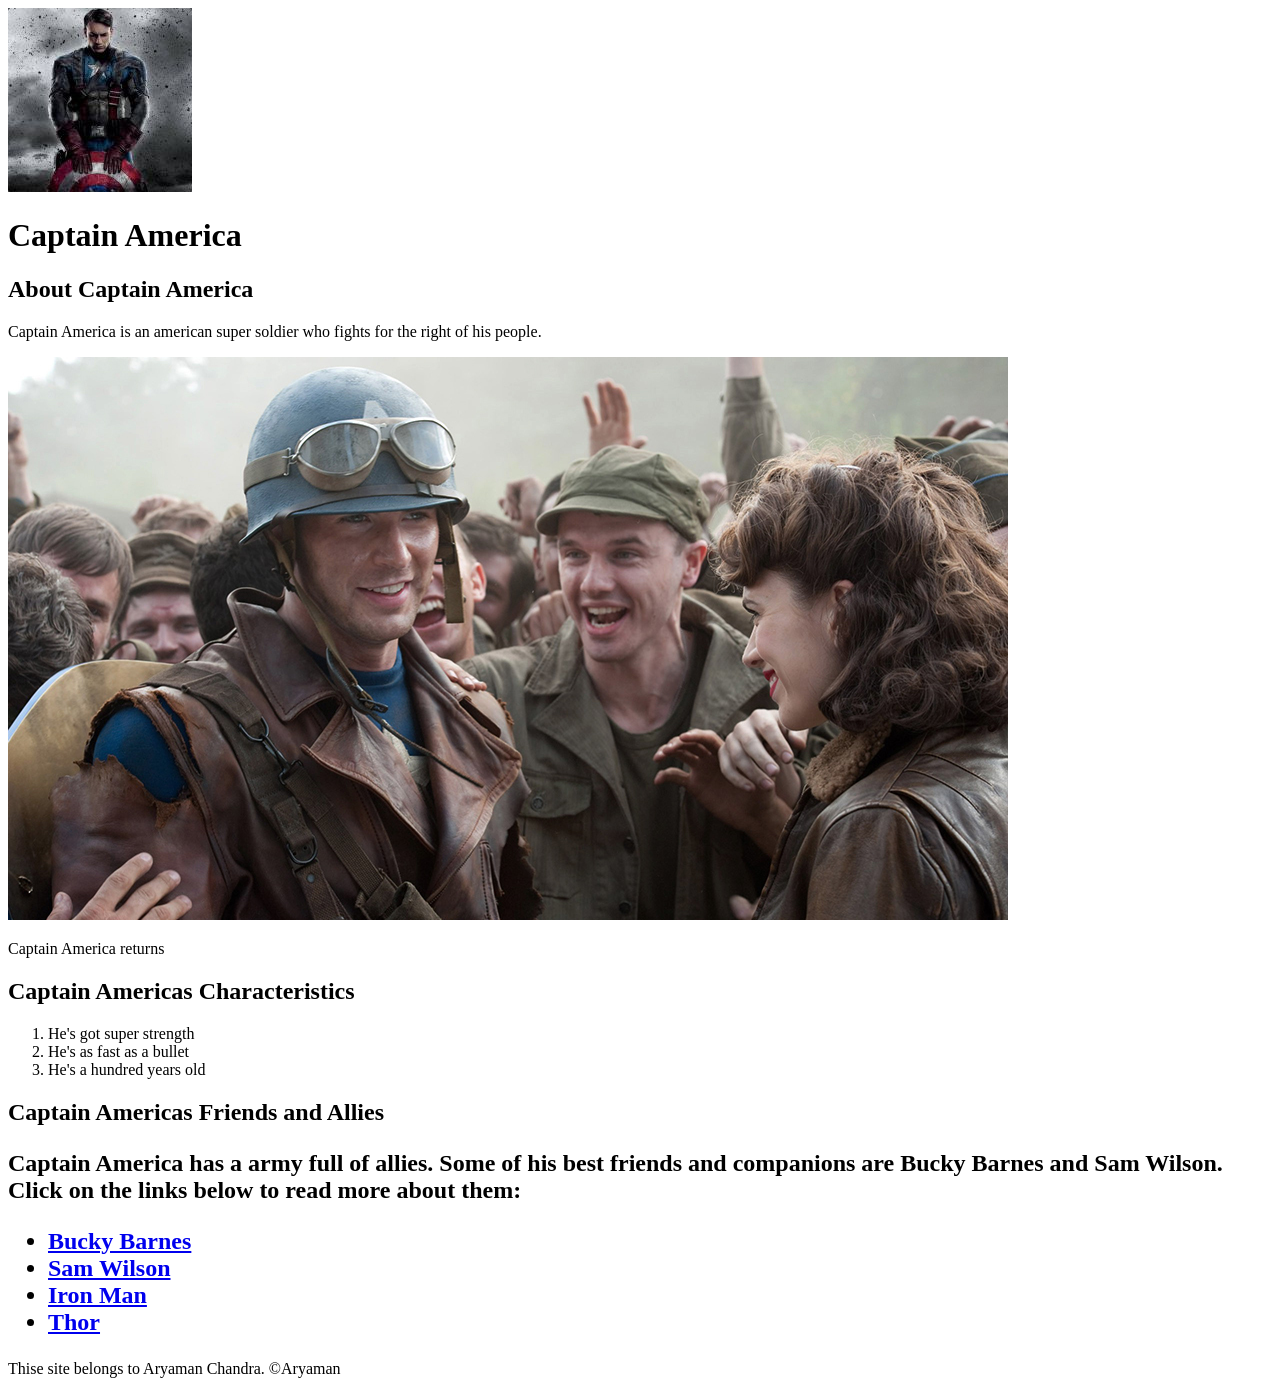
==== index.html @ 57a2b220 "Added our characters index.html file and a few images Wrote the html and added a favicon" ====
<!DOCTYPE html>
<html>
<head>
	<title>Captain America</title>
	<link rel="icon" href="captainamerica-favicon">
</head>
<body>
	<!-- header element -->
	<header>
		<img src="img/captain america-avatar.jpg">
		<h1>Captain America</h1>
	</header>

	<!-- main element -->
	<main>
		<h2>About Captain America</h2>
		<p>Captain America is an american super soldier who fights for the right of his people. </p>
		<img src="img/captainamerica-big.jpg">
		
		<p>Captain America returns</p>
		
		<!-- Characteristics -->
		<h2>Captain Americas Characteristics</h2>
		<ol>
			 <li>He's got super strength</li>
			 <li>He's as fast as a bullet</li>
			 <li>He's a hundred years old</li>
		</ol>

		<!-- Friends and Allies -->
		<h2>Captain Americas Friends and Allies
		<p>Captain America has a army full of allies. Some of his best friends and companions are Bucky Barnes and Sam Wilson. Click on the links below to read more about them:</p>
		<ul>
			<li><a target="_blank" href="https://marvelcinematicuniverse.fandom.com/wiki/Winter_Soldier">Bucky Barnes</a></li>
			<li><a target="_blank"href="https://marvelcinematicuniverse.fandom.com/wiki/Falcon">Sam Wilson</a></li>
			<li><a target="_blank"href="https://marvelcinematicuniverse.fandom.com/wiki/Iron_Man">Iron Man</a></li>
			<li><a target="_blank"href="https://marvelcinematicuniverse.fandom.com/wiki/Thor">Thor</a></li>

		</ul>
	</main>	

	<!-- Footer element -->
	<footer>
		<p>Thise site belongs to Aryaman Chandra. &copy;Aryaman</p>
	</footer>
</body>
</html>
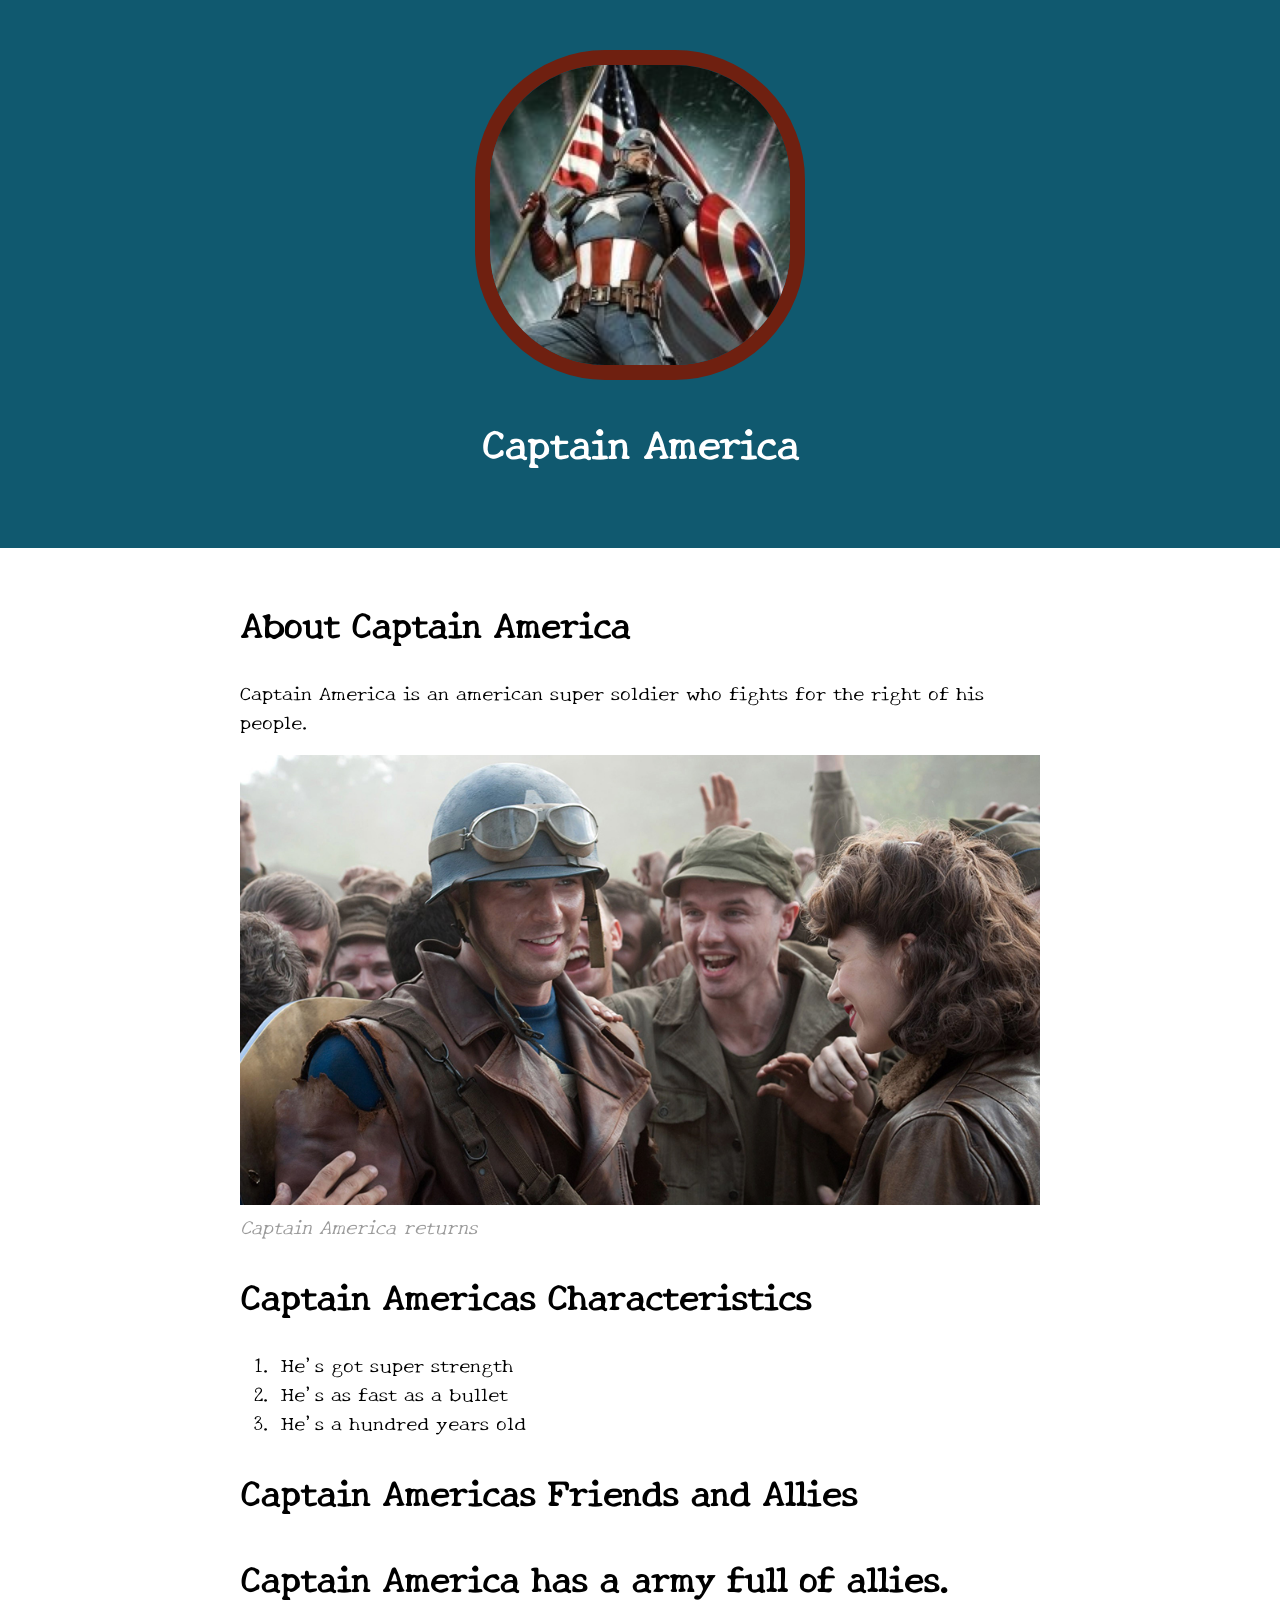
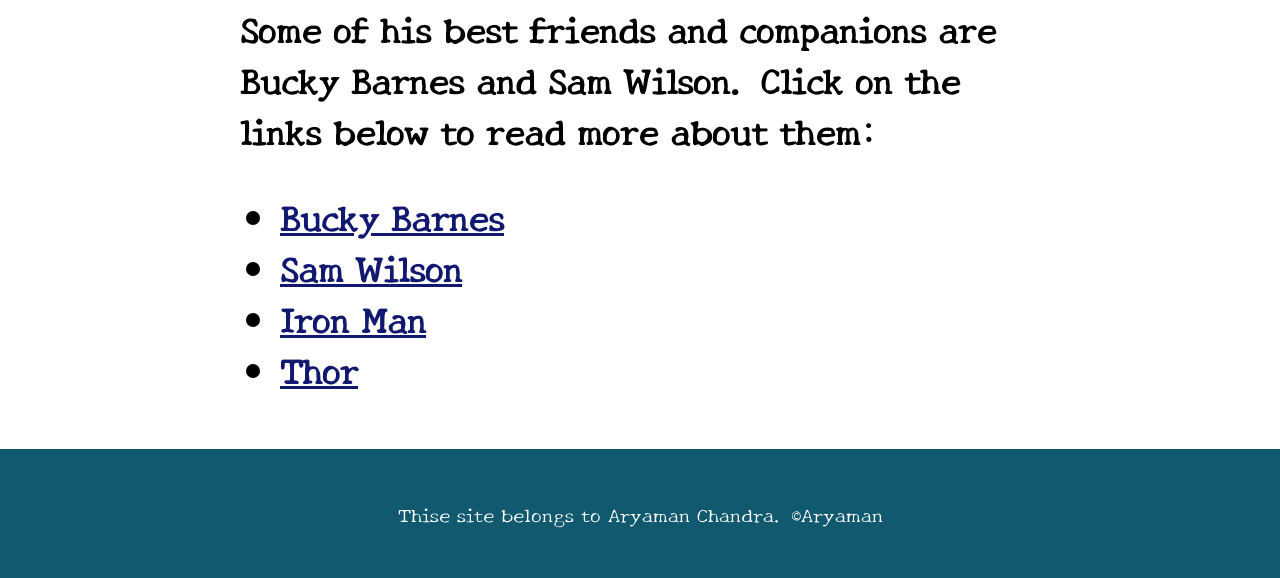
==== commit 89d436a0: "Wrote the css for our characters website(and changed some html)" ====
--- a/index.html
+++ b/index.html
@@ -3,6 +3,9 @@
 <head>
 	<title>Captain America</title>
 	<link rel="icon" href="captainamerica-favicon">
+	<link rel="preconnect" href="https://fonts.gstatic.com">
+	<link href="https://fonts.googleapis.com/css2?family=New+Tegomin&display=swap" rel="stylesheet">
+	<link rel="stylesheet" type="text/css" href="css/hero.css">
 </head>
 <body>
 	<!-- header element -->
@@ -17,7 +20,7 @@
 		<p>Captain America is an american super soldier who fights for the right of his people. </p>
 		<img src="img/captainamerica-big.jpg">
 		
-		<p>Captain America returns</p>
+		<p class="caption">Captain America returns</p>
 		
 		<!-- Characteristics -->
 		<h2>Captain Americas Characteristics</h2>
--- a/css/hero.css
+++ b/css/hero.css
@@ -0,0 +1,70 @@
+body{
+	margin: 0;
+	font-family: 'New Tegomin', serif;
+	font-size: 20px;
+}
+
+header{
+	background-color: #10596F;
+	text-align: center;
+	padding-top: 50px;
+	padding-bottom: 50px;
+}
+
+h1, h2{
+	font-family: 'New Tegomin', serif;
+}
+
+
+header h1{
+	color: white;
+
+}
+
+header img{
+	border-radius: 130px;
+	width: 300px;
+	border: 15px solid #6F2010;
+}
+
+main{
+	max-width: 800px;
+	margin: 0 auto;
+	padding: 20px;
+}
+
+main img{
+	max-width: 100%;
+}
+
+h2{
+	font-size: 35px;
+	margin: 40px, 0 10px;
+
+}
+
+a{
+	color: #10186F;
+}
+a:hover{
+	color:#CA2316;
+}
+
+
+footer{
+	background-color: #10596F;
+	text-align: center;
+	color: white;
+	padding: 50px;
+}
+
+footer p{
+	margin:0;
+}
+
+
+p.caption{
+	color:#999999;
+	font-style: italic;
+	margin-top: 0;
+}
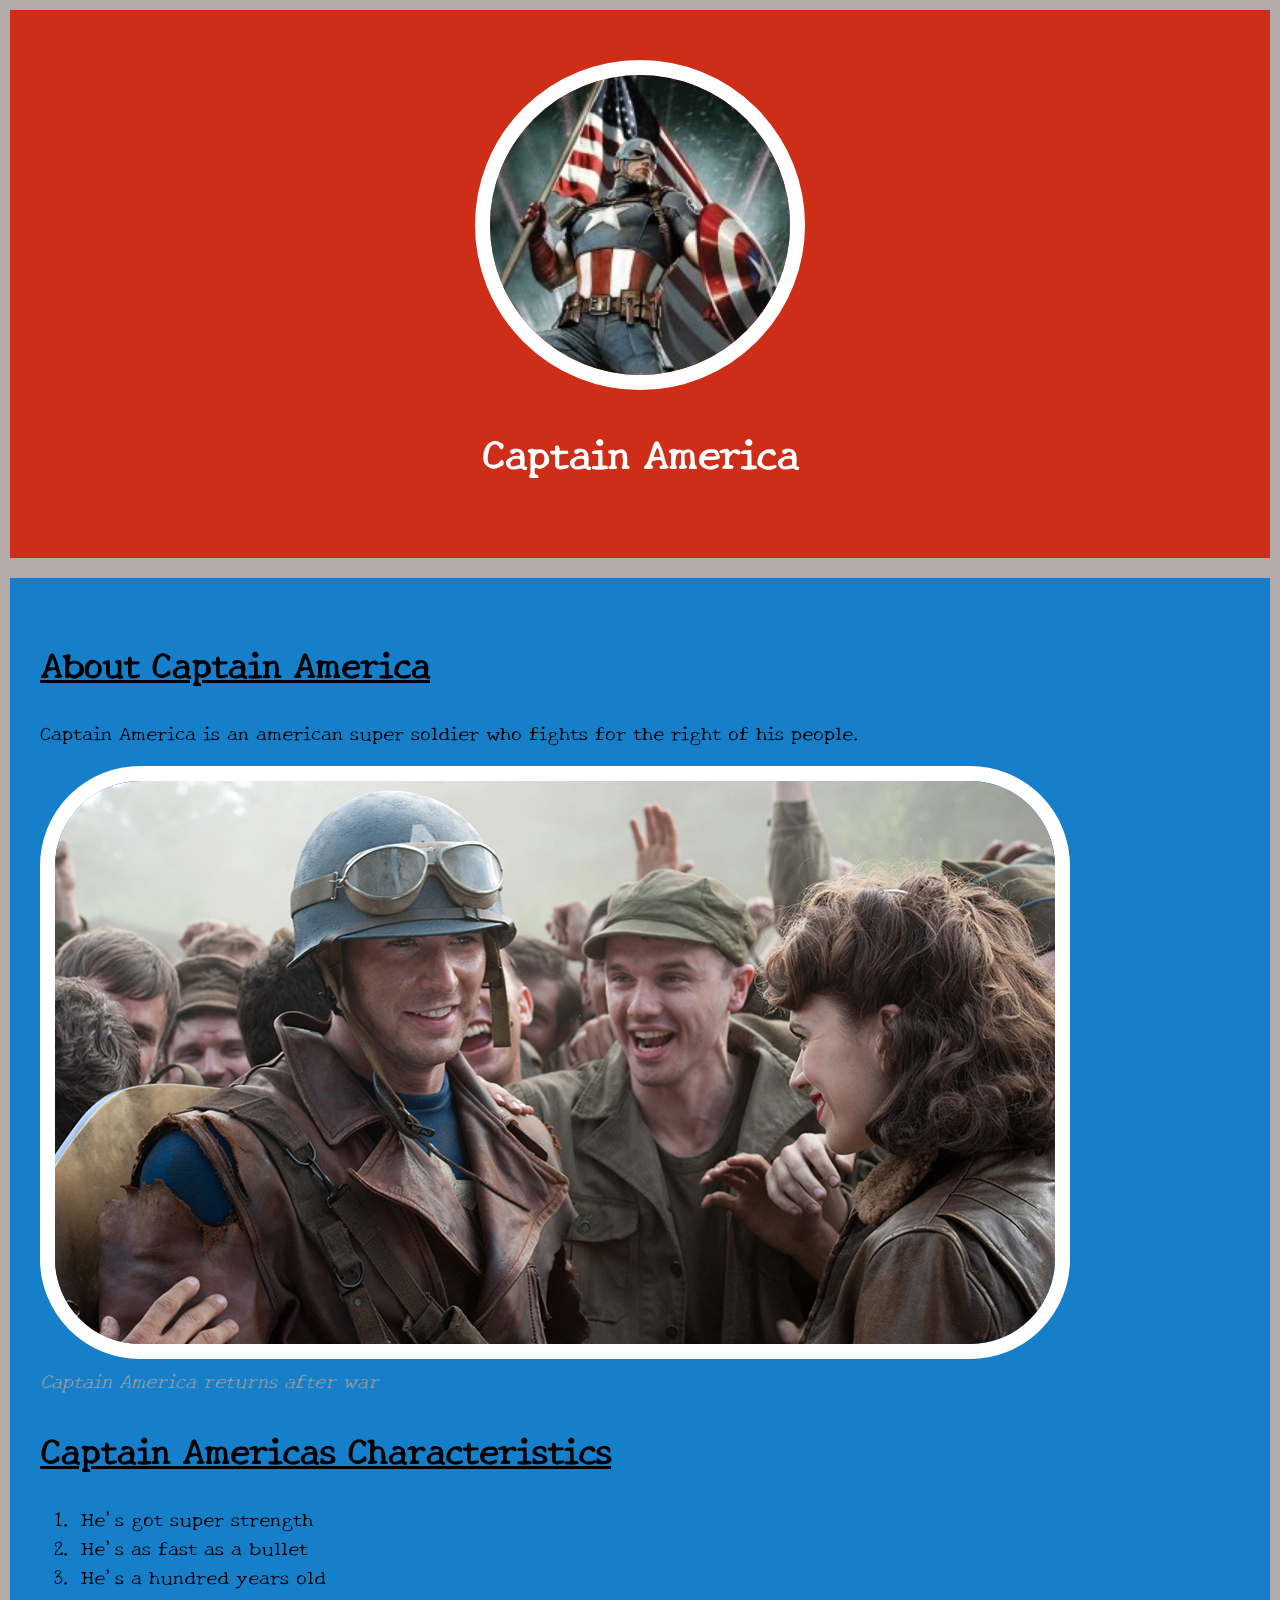
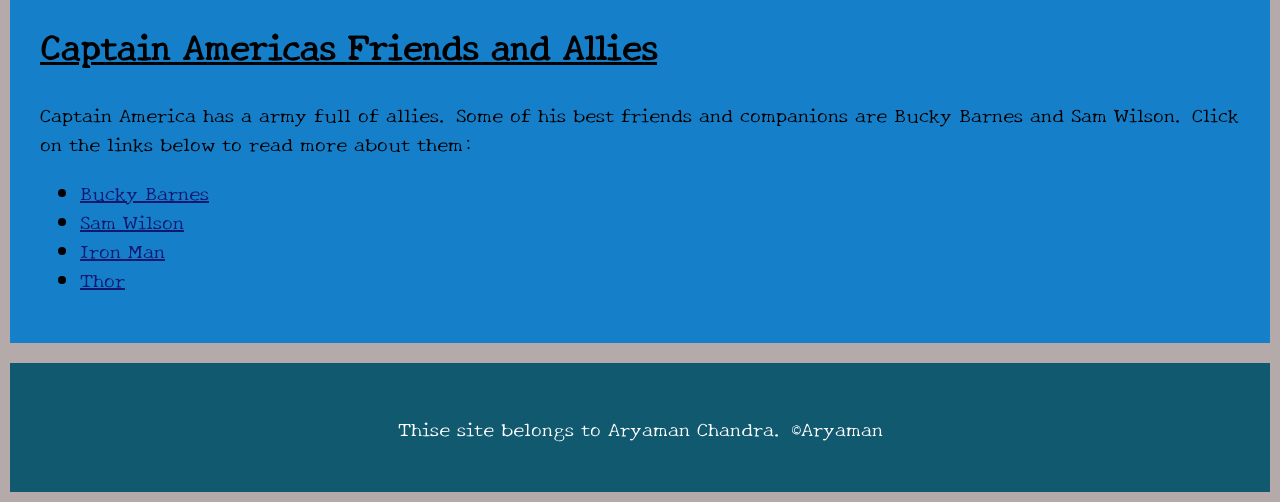
==== commit 35aeed99: "Changed some formatting of the site" ====
--- a/index.html
+++ b/index.html
@@ -16,14 +16,14 @@
 
 	<!-- main element -->
 	<main>
-		<h2>About Captain America</h2>
+		<h2 class="underline"> About Captain America</h2>
 		<p>Captain America is an american super soldier who fights for the right of his people. </p>
 		<img src="img/captainamerica-big.jpg">
 		
-		<p class="caption">Captain America returns</p>
+		<p class="caption">Captain America returns after war </p>
 		
 		<!-- Characteristics -->
-		<h2>Captain Americas Characteristics</h2>
+		<h2 class="underline"> Captain Americas Characteristics</h2>
 		<ol>
 			 <li>He's got super strength</li>
 			 <li>He's as fast as a bullet</li>
@@ -31,7 +31,7 @@
 		</ol>
 
 		<!-- Friends and Allies -->
-		<h2>Captain Americas Friends and Allies
+		<h2 class="underline">Captain Americas Friends and Allies </h2>
 		<p>Captain America has a army full of allies. Some of his best friends and companions are Bucky Barnes and Sam Wilson. Click on the links below to read more about them:</p>
 		<ul>
 			<li><a target="_blank" href="https://marvelcinematicuniverse.fandom.com/wiki/Winter_Soldier">Bucky Barnes</a></li>
--- a/css/hero.css
+++ b/css/hero.css
@@ -5,16 +5,18 @@
 }
 
 header{
-	background-color: #10596F;
+	background-color: #CE2E18;
 	text-align: center;
 	padding-top: 50px;
 	padding-bottom: 50px;
+	border: 10px solid #B4AAA9;
 }
 
 h1, h2{
 	font-family: 'New Tegomin', serif;
 }
 
+/*header styles */ 
 
 header h1{
 	color: white;
@@ -22,19 +24,22 @@
 }
 
 header img{
-	border-radius: 130px;
+	border-radius: 300px;
 	width: 300px;
-	border: 15px solid #6F2010;
+	border: 15px solid white;
 }
 
 main{
-	max-width: 800px;
-	margin: 0 auto;
-	padding: 20px;
+	padding: 30px;
+	background-color: #167FCA; 
+	border: 10px solid #B4AAA9;
 }
 
 main img{
+	margin: 0;
 	max-width: 100%;
+	border-radius: 100px;
+	border: 15px solid white;
 }
 
 h2{
@@ -56,15 +61,21 @@
 	text-align: center;
 	color: white;
 	padding: 50px;
+	border: 10px solid #B4AAA9;
 }
 
 footer p{
 	margin:0;
 }
 
-
 p.caption{
 	color:#999999;
 	font-style: italic;
 	margin-top: 0;
-}+	margin-left: 0;
+}
+
+h2.underline{
+	text-decoration: underline;
+}
+
